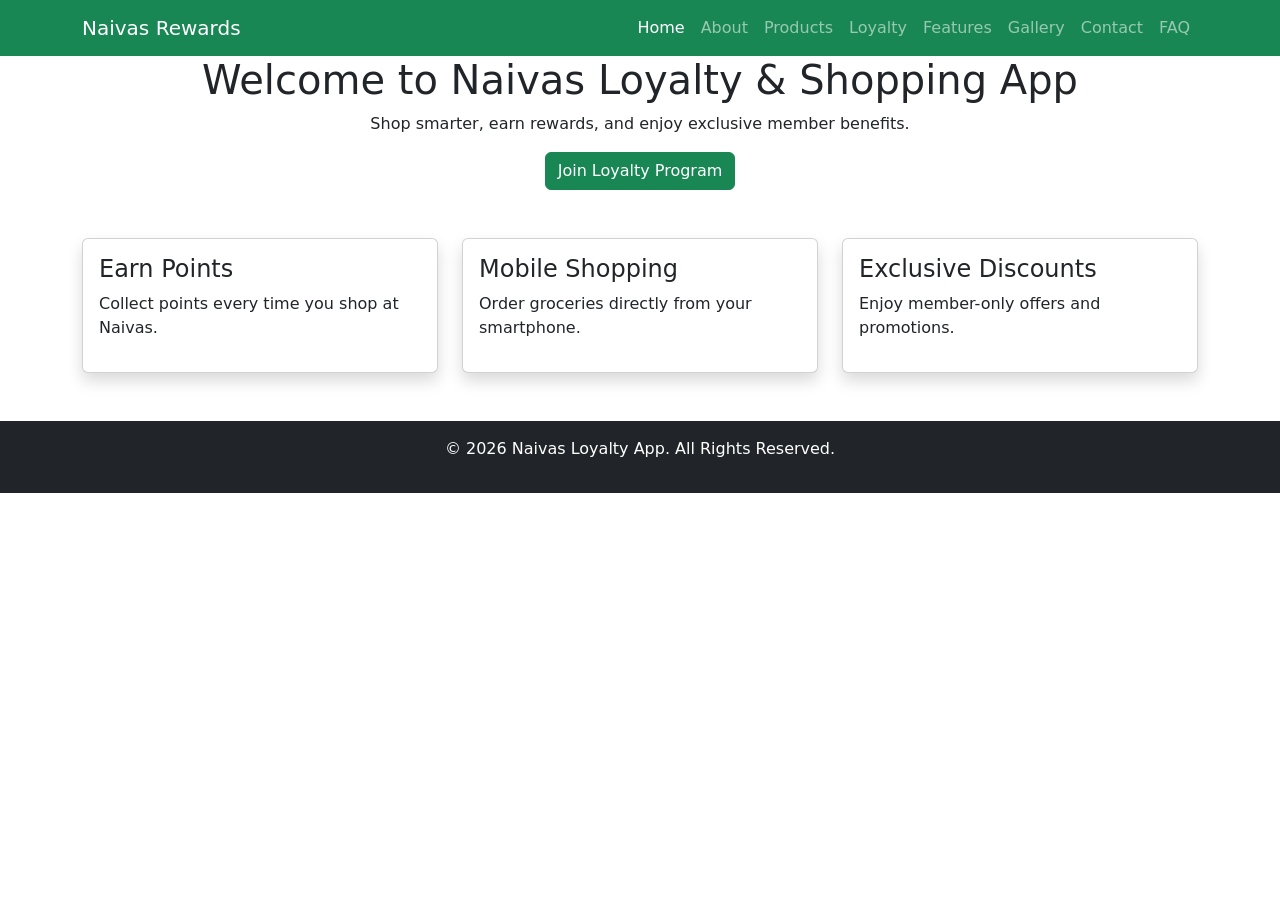
==== Index.html @ 88088a7a "first commit" ====
<!DOCTYPE html>
<html lang="en">
<head>
<meta charset="UTF-8">
<meta name="viewport" content="width=device-width, initial-scale=1">

<title>Naivas Loyalty App</title>

<link href="https://cdn.jsdelivr.net/npm/bootstrap@5.3.3/dist/css/bootstrap.min.css" rel="stylesheet">

<link rel="stylesheet" href="css/style.css">
</head>

<body>

<nav class="navbar navbar-expand-lg navbar-dark bg-success">
<div class="container">

<a class="navbar-brand" href="index.html">
Naivas Rewards
</a>

<button class="navbar-toggler" type="button"
data-bs-toggle="collapse"
data-bs-target="#navbarNav">

<span class="navbar-toggler-icon"></span>

</button>

<div class="collapse navbar-collapse" id="navbarNav">

<ul class="navbar-nav ms-auto">

<li class="nav-item">
<a class="nav-link active" href="index.html">Home</a>
</li>

<li class="nav-item">
<a class="nav-link" href="about.html">About</a>
</li>

<li class="nav-item">
<a class="nav-link" href="products.html">Products</a>
</li>

<li class="nav-item">
<a class="nav-link" href="loyalty.html">Loyalty</a>
</li>

<li class="nav-item">
<a class="nav-link" href="features.html">Features</a>
</li>

<li class="nav-item">
<a class="nav-link" href="gallery.html">Gallery</a>
</li>

<li class="nav-item">
<a class="nav-link" href="contact.html">Contact</a>
</li>

<li class="nav-item">
<a class="nav-link" href="faq.html">FAQ</a>
</li>

</ul>

</div>
</div>
</nav>

<header class="hero-section text-center">

<div class="container">

<h1>Welcome to Naivas Loyalty & Shopping App</h1>

<p>
Shop smarter, earn rewards, and enjoy exclusive member benefits.
</p>

<a href="loyalty.html" class="btn btn-success">
Join Loyalty Program
</a>

</div>

</header>

<section class="container my-5">

<div class="row">

<div class="col-md-4">

<div class="card shadow">

<div class="card-body">

<h4>Earn Points</h4>

<p>
Collect points every time you shop at Naivas.
</p>

</div>
</div>

</div>

<div class="col-md-4">

<div class="card shadow">

<div class="card-body">

<h4>Mobile Shopping</h4>

<p>
Order groceries directly from your smartphone.
</p>

</div>
</div>

</div>

<div class="col-md-4">

<div class="card shadow">

<div class="card-body">

<h4>Exclusive Discounts</h4>

<p>
Enjoy member-only offers and promotions.
</p>

</div>
</div>

</div>

</div>

</section>

<footer class="bg-dark text-white text-center p-3">

<p>
© 2026 Naivas Loyalty App. All Rights Reserved.
</p>

</footer>

<script src="https://cdn.jsdelivr.net/npm/bootstrap@5.3.3/dist/js/bootstrap.bundle.min.js"></script>

<script src="js/script.js"></script>

</body>
</html>
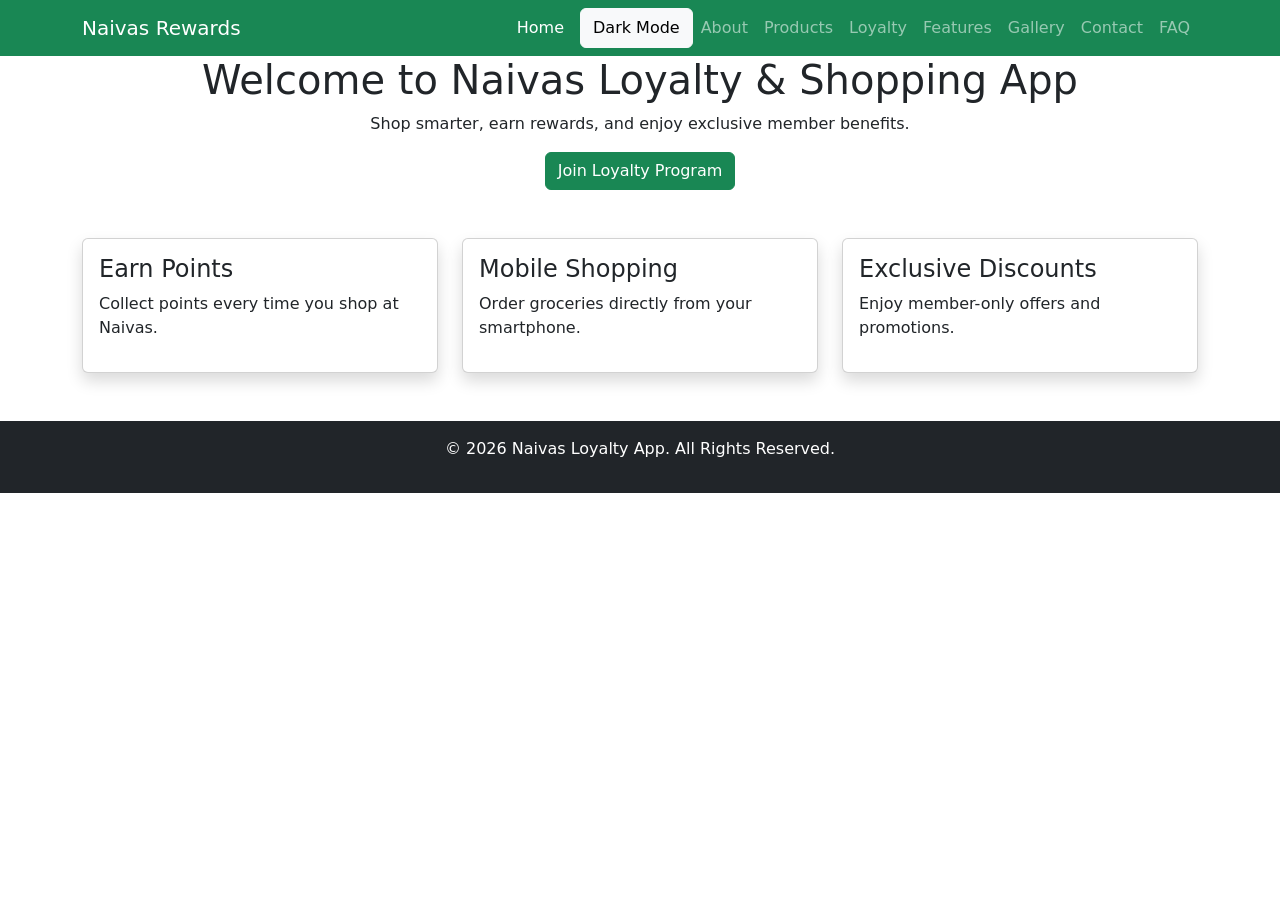
==== commit dd3e620c: "Add darkmode feature" ====
--- a/Index.html
+++ b/Index.html
@@ -34,7 +34,9 @@
 
 <li class="nav-item">
 <a class="nav-link active" href="index.html">Home</a>
-</li>
+</li><button class="btn btn-light ms-2" onclick="toggleDarkMode()">
+    Dark Mode
+</button>
 
 <li class="nav-item">
 <a class="nav-link" href="about.html">About</a>
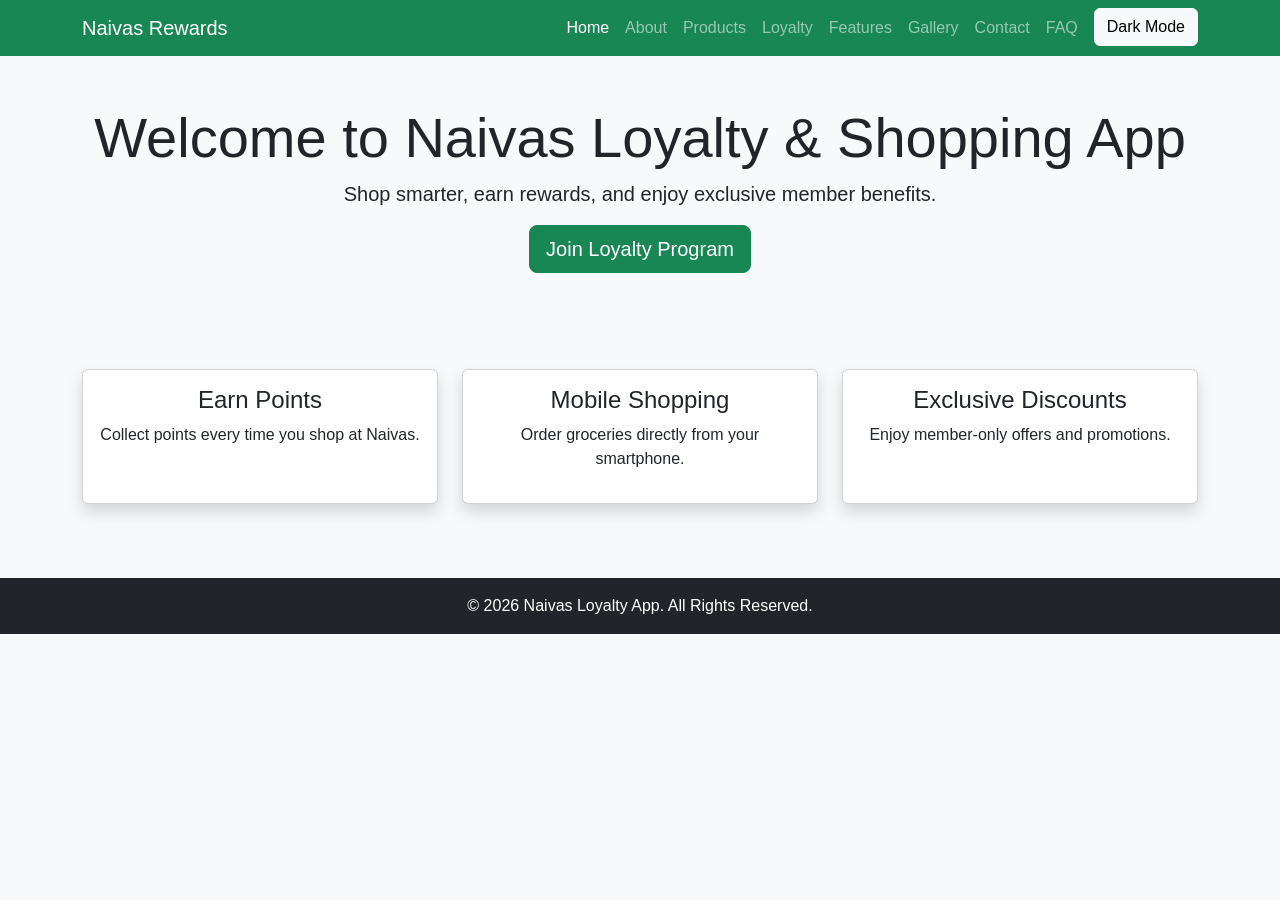
==== commit bce42cc0: "Add themed gallary images" ====
--- a/Index.html
+++ b/Index.html
@@ -1,165 +1,166 @@
 <!DOCTYPE html>
 <html lang="en">
 <head>
-<meta charset="UTF-8">
-<meta name="viewport" content="width=device-width, initial-scale=1">
+    <meta charset="UTF-8">
+    <meta name="viewport" content="width=device-width, initial-scale=1.0">
+    <title>Naivas Loyalty App</title>
 
-<title>Naivas Loyalty App</title>
+    <!-- Bootstrap CSS -->
+    <link href="https://cdn.jsdelivr.net/npm/bootstrap@5.3.3/dist/css/bootstrap.min.css" rel="stylesheet">
 
-<link href="https://cdn.jsdelivr.net/npm/bootstrap@5.3.3/dist/css/bootstrap.min.css" rel="stylesheet">
-
-<link rel="stylesheet" href="css/style.css">
+    <!-- Custom CSS -->
+    <link rel="stylesheet" href="style.css">
 </head>
 
 <body>
 
+<!-- Navigation -->
 <nav class="navbar navbar-expand-lg navbar-dark bg-success">
-<div class="container">
+    <div class="container">
 
-<a class="navbar-brand" href="index.html">
-Naivas Rewards
-</a>
+        <a class="navbar-brand" href="index.html">
+            Naivas Rewards
+        </a>
 
-<button class="navbar-toggler" type="button"
-data-bs-toggle="collapse"
-data-bs-target="#navbarNav">
+        <button class="navbar-toggler" type="button"
+                data-bs-toggle="collapse"
+                data-bs-target="#navbarNav">
+            <span class="navbar-toggler-icon"></span>
+        </button>
 
-<span class="navbar-toggler-icon"></span>
+        <div class="collapse navbar-collapse" id="navbarNav">
 
-</button>
+            <ul class="navbar-nav ms-auto">
 
-<div class="collapse navbar-collapse" id="navbarNav">
+                <li class="nav-item">
+                    <a class="nav-link active" href="index.html">Home</a>
+                </li>
 
-<ul class="navbar-nav ms-auto">
+                <li class="nav-item">
+                    <a class="nav-link" href="about.html">About</a>
+                </li>
 
-<li class="nav-item">
-<a class="nav-link active" href="index.html">Home</a>
-</li><button class="btn btn-light ms-2" onclick="toggleDarkMode()">
-    Dark Mode
-</button>
+                <li class="nav-item">
+                    <a class="nav-link" href="products.html">Products</a>
+                </li>
 
-<li class="nav-item">
-<a class="nav-link" href="about.html">About</a>
-</li>
+                <li class="nav-item">
+                    <a class="nav-link" href="loyalty.html">Loyalty</a>
+                </li>
 
-<li class="nav-item">
-<a class="nav-link" href="products.html">Products</a>
-</li>
+                <li class="nav-item">
+                    <a class="nav-link" href="features.html">Features</a>
+                </li>
 
-<li class="nav-item">
-<a class="nav-link" href="loyalty.html">Loyalty</a>
-</li>
+                <li class="nav-item">
+                    <a class="nav-link" href="gallery.html">Gallery</a>
+                </li>
 
-<li class="nav-item">
-<a class="nav-link" href="features.html">Features</a>
-</li>
+                <li class="nav-item">
+                    <a class="nav-link" href="contact.html">Contact</a>
+                </li>
 
-<li class="nav-item">
-<a class="nav-link" href="gallery.html">Gallery</a>
-</li>
+                <li class="nav-item">
+                    <a class="nav-link" href="faq.html">FAQ</a>
+                </li>
 
-<li class="nav-item">
-<a class="nav-link" href="contact.html">Contact</a>
-</li>
+                <li class="nav-item">
+                    <button class="btn btn-light ms-2" onclick="toggleDarkMode()">
+                        Dark Mode
+                    </button>
+                </li>
 
-<li class="nav-item">
-<a class="nav-link" href="faq.html">FAQ</a>
-</li>
+            </ul>
 
-</ul>
+        </div>
 
-</div>
-</div>
+    </div>
 </nav>
 
-<header class="hero-section text-center">
+<!-- Hero Section -->
+<header class="py-5 text-center bg-light">
+    <div class="container">
 
-<div class="container">
+        <h1 class="display-4">
+            Welcome to Naivas Loyalty & Shopping App
+        </h1>
 
-<h1>Welcome to Naivas Loyalty & Shopping App</h1>
+        <p class="lead">
+            Shop smarter, earn rewards, and enjoy exclusive member benefits.
+        </p>
 
-<p>
-Shop smarter, earn rewards, and enjoy exclusive member benefits.
-</p>
+        <a href="loyalty.html" class="btn btn-success btn-lg">
+            Join Loyalty Program
+        </a>
 
-<a href="loyalty.html" class="btn btn-success">
-Join Loyalty Program
-</a>
-
-</div>
-
+    </div>
 </header>
 
+<!-- Features Section -->
 <section class="container my-5">
 
-<div class="row">
+    <div class="row">
 
-<div class="col-md-4">
+        <div class="col-md-4 mb-4">
+            <div class="card shadow h-100">
+                <div class="card-body text-center">
 
-<div class="card shadow">
+                    <h4>Earn Points</h4>
 
-<div class="card-body">
+                    <p>
+                        Collect points every time you shop at Naivas.
+                    </p>
 
-<h4>Earn Points</h4>
+                </div>
+            </div>
+        </div>
 
-<p>
-Collect points every time you shop at Naivas.
-</p>
+        <div class="col-md-4 mb-4">
+            <div class="card shadow h-100">
+                <div class="card-body text-center">
 
-</div>
-</div>
+                    <h4>Mobile Shopping</h4>
 
-</div>
+                    <p>
+                        Order groceries directly from your smartphone.
+                    </p>
 
-<div class="col-md-4">
+                </div>
+            </div>
+        </div>
 
-<div class="card shadow">
+        <div class="col-md-4 mb-4">
+            <div class="card shadow h-100">
+                <div class="card-body text-center">
 
-<div class="card-body">
+                    <h4>Exclusive Discounts</h4>
 
-<h4>Mobile Shopping</h4>
+                    <p>
+                        Enjoy member-only offers and promotions.
+                    </p>
 
-<p>
-Order groceries directly from your smartphone.
-</p>
+                </div>
+            </div>
+        </div>
 
-</div>
-</div>
-
-</div>
-
-<div class="col-md-4">
-
-<div class="card shadow">
-
-<div class="card-body">
-
-<h4>Exclusive Discounts</h4>
-
-<p>
-Enjoy member-only offers and promotions.
-</p>
-
-</div>
-</div>
-
-</div>
-
-</div>
+    </div>
 
 </section>
 
+<!-- Footer -->
 <footer class="bg-dark text-white text-center p-3">
 
-<p>
-© 2026 Naivas Loyalty App. All Rights Reserved.
-</p>
+    <p class="mb-0">
+        © 2026 Naivas Loyalty App. All Rights Reserved.
+    </p>
 
 </footer>
 
+<!-- Bootstrap JS -->
 <script src="https://cdn.jsdelivr.net/npm/bootstrap@5.3.3/dist/js/bootstrap.bundle.min.js"></script>
 
-<script src="js/script.js"></script>
+<!-- Custom JS -->
+<script src="script.js"></script>
 
 </body>
-</html>+</html> 
--- a/style.css
+++ b/style.css
@@ -0,0 +1,48 @@
+/* General Styling */
+body {
+    font-family: Arial, sans-serif;
+    background-color: #f8f9fa;
+}
+
+/* Hero Section */
+.hero-section {
+    background: linear-gradient(to right, #198754, #20c997);
+    color: white;
+    padding: 100px 20px;
+}
+
+/* Cards */
+.card {
+    transition: transform 0.3s;
+}
+
+.card:hover {
+    transform: translateY(-5px);
+}
+
+/* Footer */
+footer {
+    margin-top: 50px;
+}
+
+/* Gallery Images */
+.gallery-img {
+    width: 100%;
+    height: 250px;
+    object-fit: cover;
+}
+
+/* Dark Mode */
+.dark-mode {
+    background-color: #121212;
+    color: white;
+}
+
+.dark-mode .card {
+    background-color: #1e1e1e;
+    color: white;
+}
+
+.dark-mode footer {
+    background-color: #000;
+}
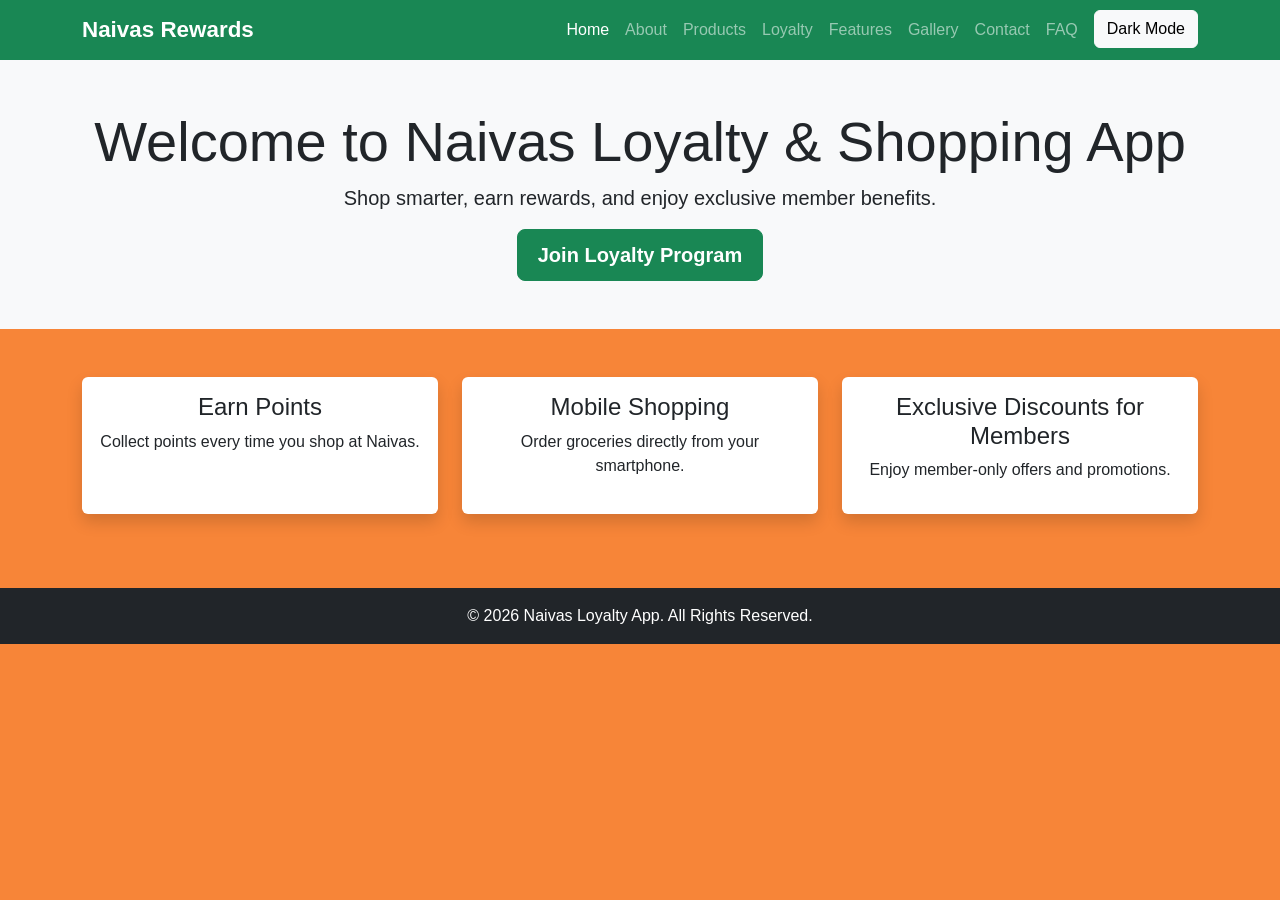
==== commit 333fd17c: "Refined messages on home page" ====
--- a/Index.html
+++ b/Index.html
@@ -104,7 +104,6 @@
         <div class="col-md-4 mb-4">
             <div class="card shadow h-100">
                 <div class="card-body text-center">
-
                     <h4>Earn Points</h4>
 
                     <p>
@@ -133,7 +132,7 @@
             <div class="card shadow h-100">
                 <div class="card-body text-center">
 
-                    <h4>Exclusive Discounts</h4>
+                    <h4>Exclusive Discounts for Members</h4>
 
                     <p>
                         Enjoy member-only offers and promotions.
@@ -163,4 +162,4 @@
 <script src="script.js"></script>
 
 </body>
-</html> +</html> 
--- a/style.css
+++ b/style.css
@@ -1,23 +1,58 @@
-/* General Styling */
+/* General Page Styling */
 body {
     font-family: Arial, sans-serif;
-    background-color: #f8f9fa;
+    background-color: #f78538;
+    margin: 0;
+    padding: 0;
+}
+
+/* Navbar */
+.navbar-brand {
+    font-weight: bold;
+    font-size: 1.4rem;
 }
 
 /* Hero Section */
 .hero-section {
     background: linear-gradient(to right, #198754, #20c997);
-    color: white;
+    color: rgb(153, 148, 148);
     padding: 100px 20px;
+}
+
+.hero-section h1 {
+    font-size: 3rem;
+    margin-bottom: 20px;
 }
 
 /* Cards */
 .card {
-    transition: transform 0.3s;
+    border: none;
+    transition: transform 0.3s ease;
 }
 
 .card:hover {
     transform: translateY(-5px);
+}
+
+/* Gallery Images */
+.gallery-img {
+    width: 100%;
+    height: 250px;
+    object-fit: cover;
+    border-radius: 10px;
+}
+
+/* Gallery Hover Effect */
+.gallery-img:hover {
+    transform: scale(1.03);
+    transition: 0.3s;
+}
+
+/* Forms */
+form {
+    background-color: rgb(231, 131, 84);
+    padding: 20px;
+    border-radius: 10px;
 }
 
 /* Footer */
@@ -25,24 +60,71 @@
     margin-top: 50px;
 }
 
-/* Gallery Images */
-.gallery-img {
-    width: 100%;
-    height: 250px;
-    object-fit: cover;
-}
-
 /* Dark Mode */
 .dark-mode {
     background-color: #121212;
-    color: white;
+    color: rgb(215, 204, 204);
 }
 
 .dark-mode .card {
     background-color: #1e1e1e;
-    color: white;
+    color: rgb(222, 214, 214);
+}
+
+.dark-mode .navbar {
+    background-color: #000 !important;
 }
 
 .dark-mode footer {
-    background-color: #000;
+    background-color: #000 !important;
+}
+
+.dark-mode form {
+    background-color: #1e1e1e;
+    color: rgb(211, 206, 206);
+}
+
+/* Headings */
+h1, h2, h3 {
+    font-weight: bold;
+}
+
+/* Buttons */
+.btn-success {
+    padding: 10px 20px;
+    font-weight: bold;
+}
+/* Dark Mode */
+
+.dark-mode {
+    background-color: #121212;
+    color: rgba(201, 198, 198, 0.89);
+}
+
+.dark-mode .card {
+    background-color: #1e1e1e;
+    color: rgb(164, 159, 159);
+}
+
+.dark-mode .navbar {
+    background-color: #000 !important;
+}
+
+.dark-mode footer {
+    background-color: #000 !important;
+}
+
+.dark-mode form {
+    background-color: #1e1e1e;
+    color: rgb(172, 169, 169);
+}
+
+.dark-mode .accordion-item {
+    background-color: #1e1e1e;
+    color: rgb(168, 165, 165);
+}
+
+.dark-mode .accordion-button {
+    background-color: #1e1e1e;
+    color: rgb(182, 178, 178);
 }
